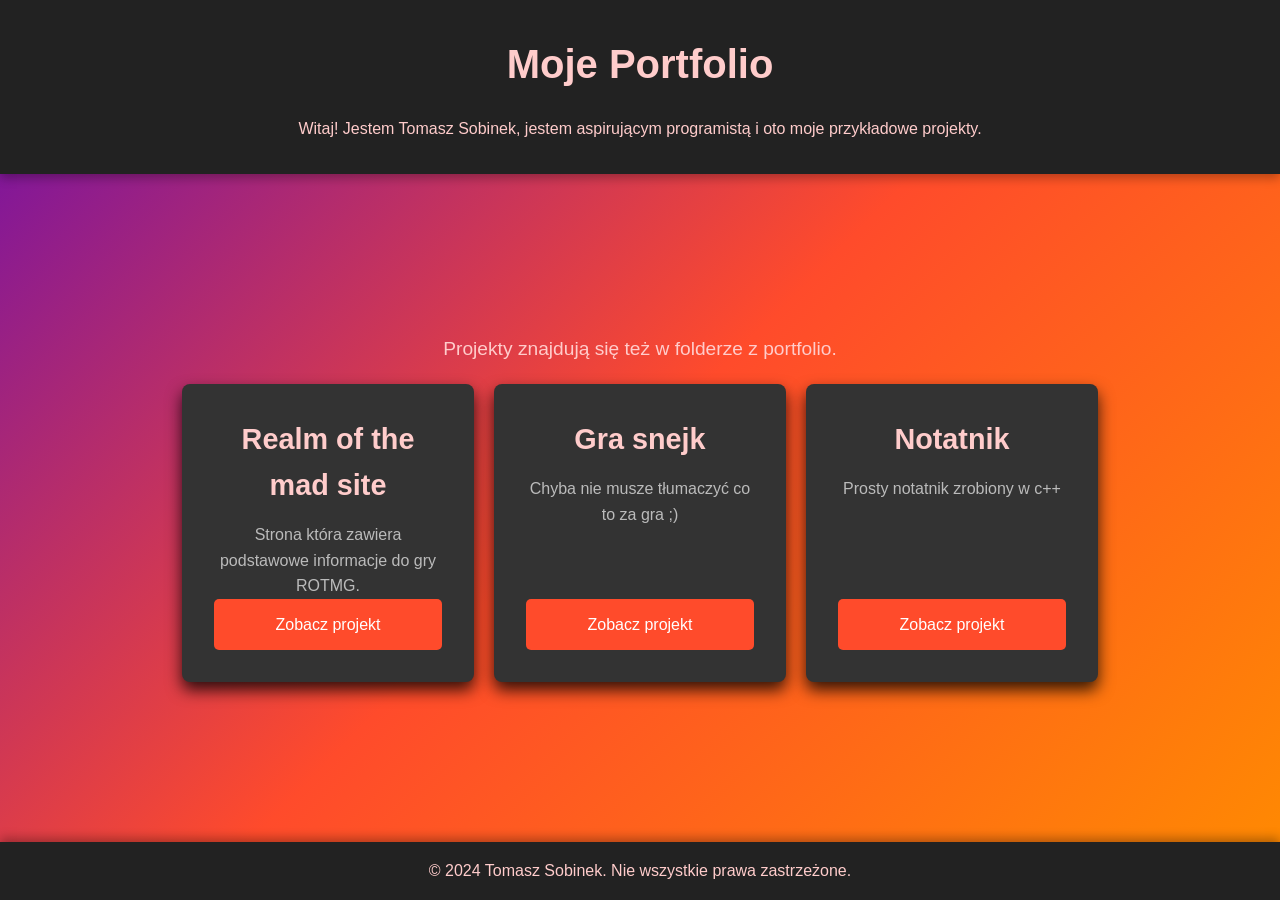
==== index.html @ 32b4faee "Update index.html" ====
<!DOCTYPE html>
<html lang="pl">
<head>
    <meta charset="UTF-8">
    <meta name="viewport" content="width=device-width, initial-scale=1.0">
    <title>Moje Portfolio</title>
    <style>
        * {
            margin: 0;
            padding: 0;
            box-sizing: border-box;
        }

        body, html {
            height: 100%;
            font-family: Arial, sans-serif;
            background: linear-gradient(135deg, #6a0dad, #ff4b2b, #ff8c00);
            color: #e0e0e0;
            display: flex;
            flex-direction: column;
        }

        body {
            display: flex;
            justify-content: center;
            align-items: center;
            text-align: center;
            line-height: 1.6;
        }

        header {
            text-align: center;
            padding: 2em;
            background-color: #222;
            color: #ffcccb;
            width: 100%;
            box-shadow: 0 4px 10px rgba(0, 0, 0, 0.3);
        }

        header h1 {
            font-size: 2.5em;
            margin-bottom: 0.5em;
        }

        .container {
            display: flex;
            flex-direction: column;
            flex-grow: 1;
            align-items: center;
            justify-content: center;
            width: 100%;
            max-width: 1000px;
            padding: 2em;
        }

        .info {
            font-size: 1.2em;
            color: #ffcccb;
            margin-bottom: 1em;
        }

        .kontenerki {
            display: flex;
            gap: 20px;
            flex-wrap: wrap;
            justify-content: center;
            width: 100%;
        }

        .tak {
            background-color: #333;
            border-radius: 8px;
            padding: 2em;
            width: calc(33.333% - 20px);
            box-shadow: 0 8px 16px rgba(0, 0, 0, 0.8);
            text-align: center;
            display: flex;
            flex-direction: column;
            transition: transform 0.3s, box-shadow 0.3s;
        }

        .tak:hover {
            transform: translateY(-5px);
            box-shadow: 0 18px 30px rgba(0, 0, 0, 1);
        }

        .tak h2 {
            font-size: 1.8em;
            color: #ffcccb;
            margin-bottom: 0.5em;
        }

        .tak p {
            color: #bbb;
        }

        .button {
            background-color: #ff4b2b;
            color: #fff;
            padding: 0.8em 1.5em;
            text-decoration: none;
            border-radius: 5px;
            margin-top: auto;
            transition: background-color 0.3s;
        }

        .button:hover {
            background-color: #ff8c00;
        }

        footer {
            text-align: center;
            padding: 1em;
            background-color: #222;
            color: #ffcccb;
            width: 100%;
            box-shadow: 0 -4px 10px rgba(0, 0, 0, 0.3);
            margin-top: auto;
        }
    </style>
</head>
<body>

    <header>
        <h1>Moje Portfolio</h1>
        <p>Witaj! Jestem Tomasz Sobinek, jestem aspirującym programistą i oto moje przykładowe projekty.</p>
    </header>

    <div class="container">
        <p class="info">Projekty znajdują się też w folderze z portfolio.</p>
        <section class="kontenerki">
            <div class="tak">
                <h2>Realm of the mad site</h2>
                <p>Strona która zawiera podstawowe informacje do gry ROTMG.</p>
                <a href="https://drive.google.com/drive/folders/15y8ggCRYFgNo5fBS34roSbZ5u0uFGA3j?usp=drive_link" class="button">Zobacz projekt</a>
            </div>

            <div class="tak">
                <h2>Gra snejk</h2>
                <p>Chyba nie musze tłumaczyć co to za gra ;)</p>
                <a href="https://drive.google.com/file/d/1659sFLh89w6s0AXLdgCw6l57K-rKdV68/view?usp=drive_link" class="button">Zobacz projekt</a>
            </div>

            <div class="tak">
                <h2>Notatnik</h2>
                <p>Prosty notatnik zrobiony w c++</p>
                <a href="https://drive.google.com/drive/folders/1ZNl-TCSiZWMr7-a7xmE2-Jc3Qxh89eLh?usp=drive_link" class="button">Zobacz projekt</a>
            </div>
        </section>
    </div>

    <footer>
        <p>© 2024 Tomasz Sobinek. Nie wszystkie prawa zastrzeżone.</p>
    </footer>

</body>
</html>
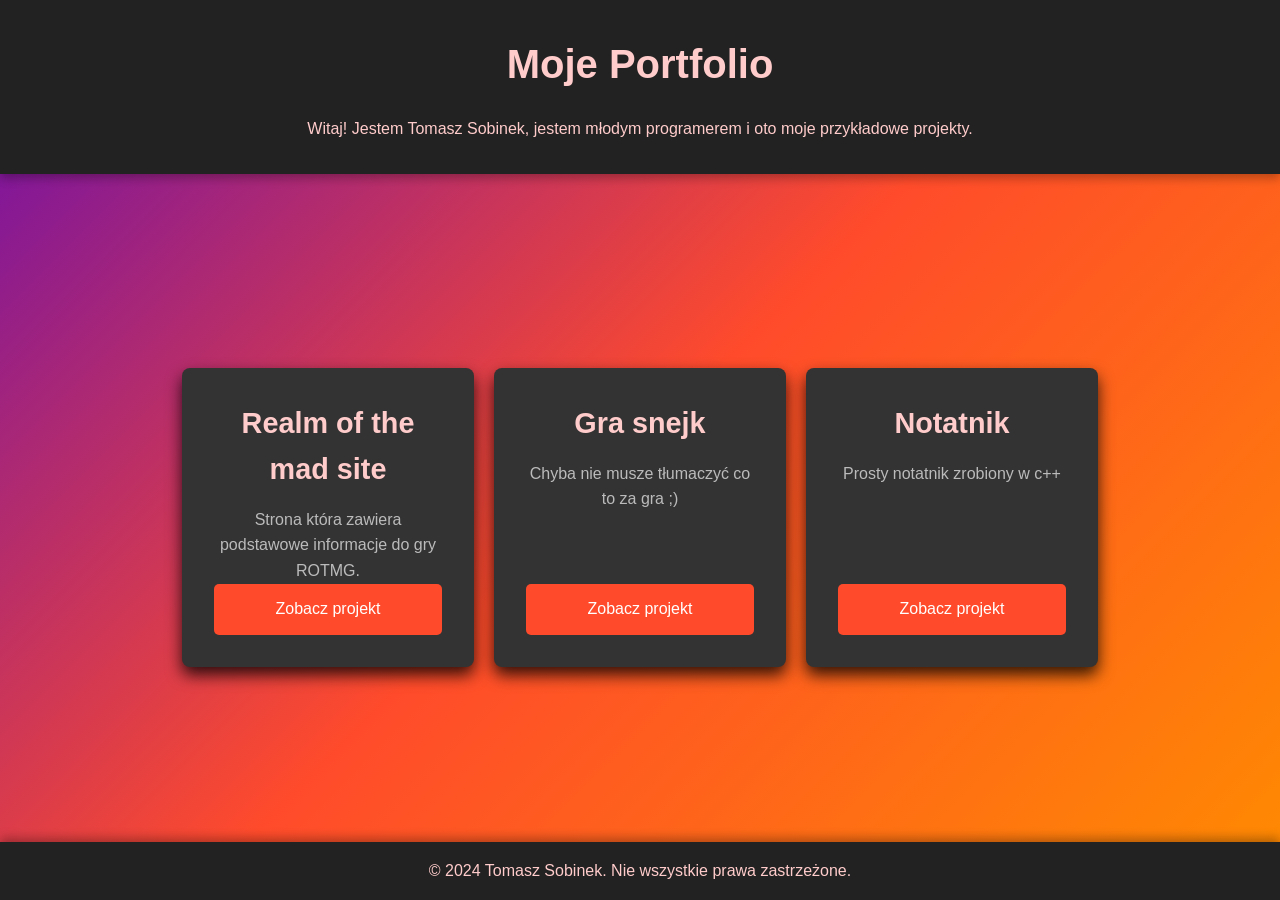
==== commit 63ed1f1d: "Update index.html" ====
--- a/index.html
+++ b/index.html
@@ -123,16 +123,16 @@
 
     <header>
         <h1>Moje Portfolio</h1>
-        <p>Witaj! Jestem Tomasz Sobinek, jestem aspirującym programistą i oto moje przykładowe projekty.</p>
+        <p>Witaj! Jestem Tomasz Sobinek, jestem młodym programerem i oto moje przykładowe projekty.</p>
     </header>
 
     <div class="container">
-        <p class="info">Projekty znajdują się też w folderze z portfolio.</p>
+        <p class="info"></p>
         <section class="kontenerki">
             <div class="tak">
                 <h2>Realm of the mad site</h2>
                 <p>Strona która zawiera podstawowe informacje do gry ROTMG.</p>
-                <a href="https://drive.google.com/drive/folders/15y8ggCRYFgNo5fBS34roSbZ5u0uFGA3j?usp=drive_link" class="button">Zobacz projekt</a>
+                <a href="strona o rot mg/main.html" class="button">Zobacz projekt</a>
             </div>
 
             <div class="tak">
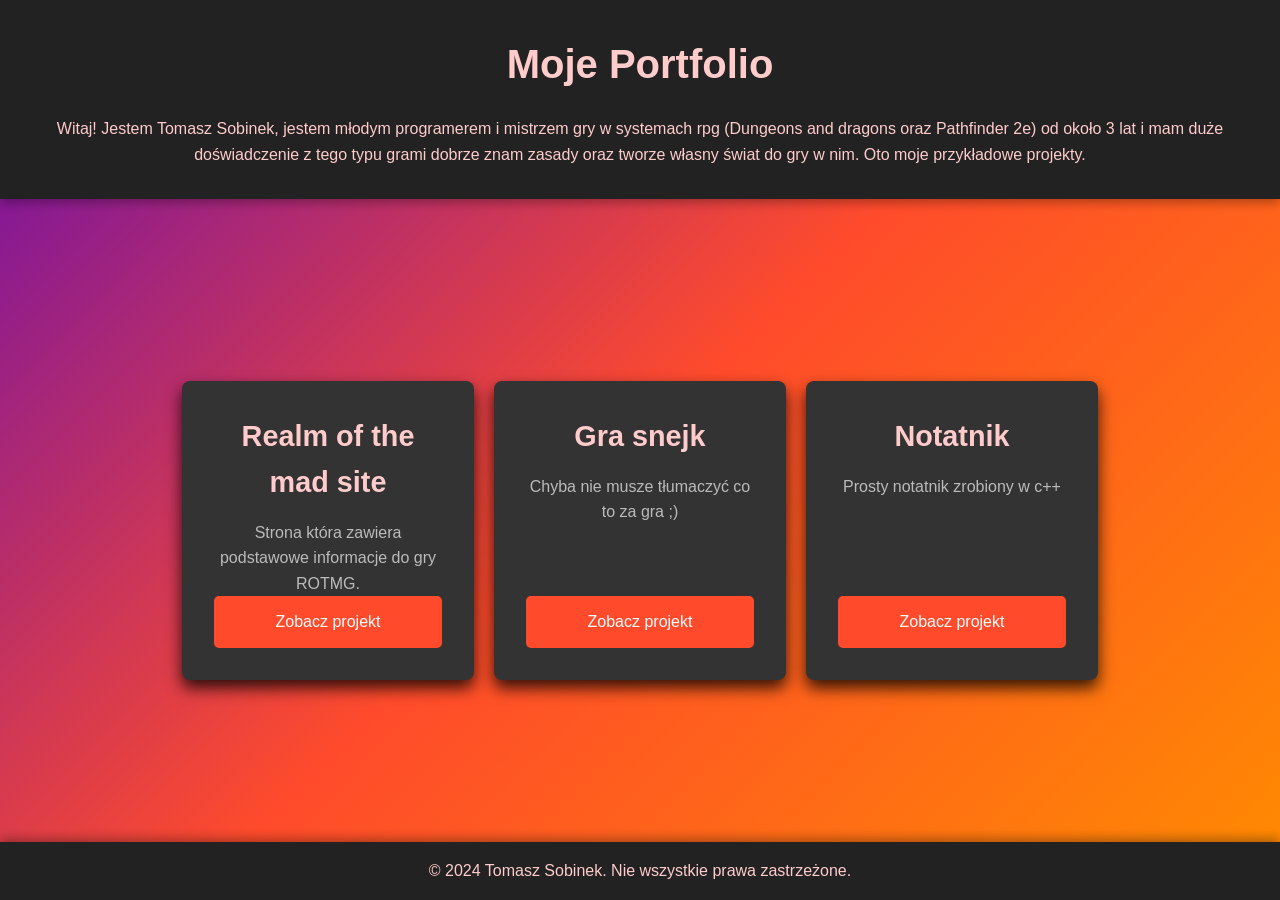
==== commit 5611d1f3: "Update index.html" ====
--- a/index.html
+++ b/index.html
@@ -123,7 +123,7 @@
 
     <header>
         <h1>Moje Portfolio</h1>
-        <p>Witaj! Jestem Tomasz Sobinek, jestem młodym programerem i oto moje przykładowe projekty.</p>
+        <p>Witaj! Jestem Tomasz Sobinek, jestem młodym programerem i mistrzem gry w systemach rpg (Dungeons and dragons oraz Pathfinder 2e) od około 3 lat i mam duże doświadczenie z tego typu grami dobrze znam zasady oraz tworze własny świat do gry w nim. Oto moje przykładowe projekty.</p>
     </header>
 
     <div class="container">
@@ -138,13 +138,13 @@
             <div class="tak">
                 <h2>Gra snejk</h2>
                 <p>Chyba nie musze tłumaczyć co to za gra ;)</p>
-                <a href="https://drive.google.com/file/d/1659sFLh89w6s0AXLdgCw6l57K-rKdV68/view?usp=drive_link" class="button">Zobacz projekt</a>
+                <a href="sznejk/snejk/Debug/snejk.exe" class="button">Zobacz projekt</a>
             </div>
 
             <div class="tak">
                 <h2>Notatnik</h2>
                 <p>Prosty notatnik zrobiony w c++</p>
-                <a href="https://drive.google.com/drive/folders/1ZNl-TCSiZWMr7-a7xmE2-Jc3Qxh89eLh?usp=drive_link" class="button">Zobacz projekt</a>
+                <a href="notatnik T/Project1.exe" class="button">Zobacz projekt</a>
             </div>
         </section>
     </div>
